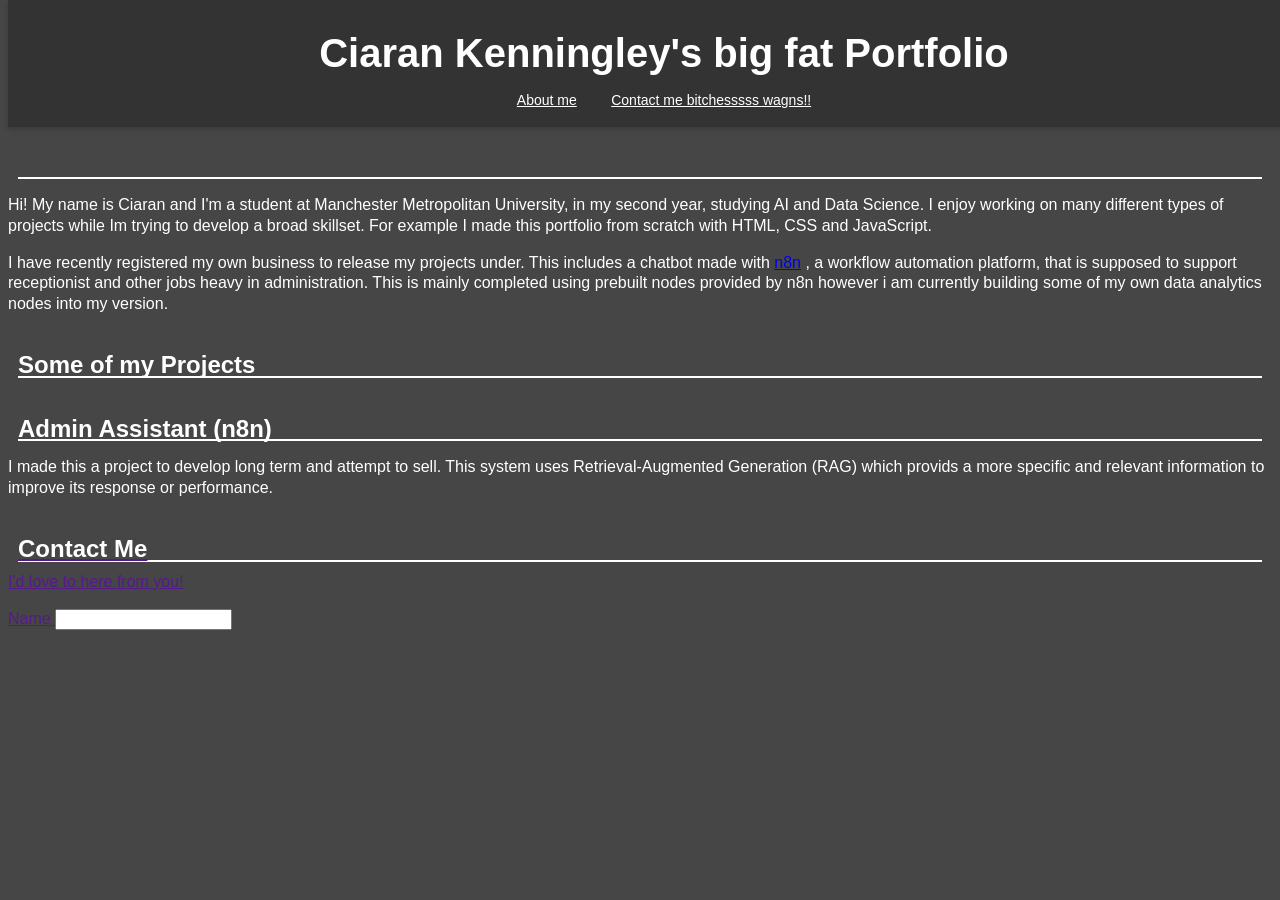
==== index.html @ db3be991 "greg" ====
<!DOCTYPE html>
<html lang="en">
<head>
    <meta charset="UTF-8">
    <meta name="viewport" content="width=device-width, initial-scale=1.0">
    <link rel="stylesheet" href="Design1.css">
    <title>PracticeHTML1Index</title>
</head>
<body>

    <header id="header">
        <h1>Ciaran Kenningley's big fat Portfolio</h1>
        <nav>
            <a href="aboutme.html">About me</a>
            <a href="contactme.html">Contact me bitchesssss wagns!!</a>
         </nav>
     </header>
    
     <div>
        
     </div>

     <main>
        <section id="welcome">
            <h2></h2>
            <p>
                Hi! My name is Ciaran and I'm a student at Manchester Metropolitan University, in my second year, studying AI and Data Science. I enjoy working on many different types of projects while Im trying to develop a broad skillset. For example I made this portfolio from scratch with HTML, CSS and JavaScript.
             </p>
             
            <p>
                I have recently registered my own business to release my projects under. This includes a chatbot made with 
                <a href="https://www.n8n.io" target="_blank">n8n</a>
                , a workflow automation platform, that is supposed to support receptionist and other jobs heavy in administration. This is mainly completed using prebuilt nodes provided by n8n however i am currently building some of my own data analytics nodes into my version. 
            
            </p>

        </section>

        <section id="Projects">
            <h2>Some of my Projects</h2>
            <div class="projectContainer">
                <div class="projectBox">
                    <img src="" alt="">
                    <h2>Admin Assistant (n8n)</h2>
                    <p> I made this a project to develop long term and attempt to sell. This system uses Retrieval-Augmented Generation (RAG) which provids a more specific and relevant information to improve its response or performance. </p>
                    <a href=""
                
                </div>



            </div>
        </section>


        <section id="contactme">
            <h2>Contact Me</h2>
            I'd love to here from you! 
            <form>
                <p>
                    <label>Name</label>
                    <input type="text" id="name" name="name">

                </p>

            </form>


        </section>
    

    </main>

   <!-- <script src="javascript1.js"></script>-->
    <script src="javascript1.js"></script>
   
</body>
</html>
---- Design1.css ----
/* Setting general body design */

html{
    --header-height:60px;
}

body{
    font-family:'Arial', sans-serif;    /* */
    color: rgb(255, 255, 255);
    background-color: rgb(70, 70, 70);
    line-height: 130%;
}

/* general header design */

header{
    background-color: rgba(0, 0, 0, 0);
    color: rgb(255, 255, 255);
    text-align: center;
    padding: 20px;
}

/* h1 settings */
header h1{
    font-size: 2.5em;

}


/* Header styling */
#header {
    position: fixed; /* Sticks the header to the top */
    top: 0;
    width: 100%;
    background-color: #333;
    padding: 1rem;
    box-shadow: 0 2px 5px rgba(0,0,0,0.2);
    transition: transform 0.3s ease-in-out; /* Smooth slide effect */
    z-index: 1000;
}

/* The class that hides the header */
#header.header--hidden {
    transform: translateY(-110%); /* Moves the header up and out of sight */
}


/* Navigation link styling*/
nav {
    display: center;
    /* justify-content: center;
    text-align: center; */
    gap: 20px;
}


nav a {
    color: rgb(255, 255, 255);
    /*text-decoration: none;*/
    margin: 15px;
    font-size: 14px;
    text-align: center;
} 

nav a:hover{
    text-decoration: underline;
}

main{
    padding-top: var(--header-height);
    max-width: 100%;
    margin: 40px auto;
}

section{
    margin-bottom: 40px;
}

section h2{
    color:rgb(255, 255, 255);
    border-bottom: 2px solid;
    margin: 10px 10px;
}
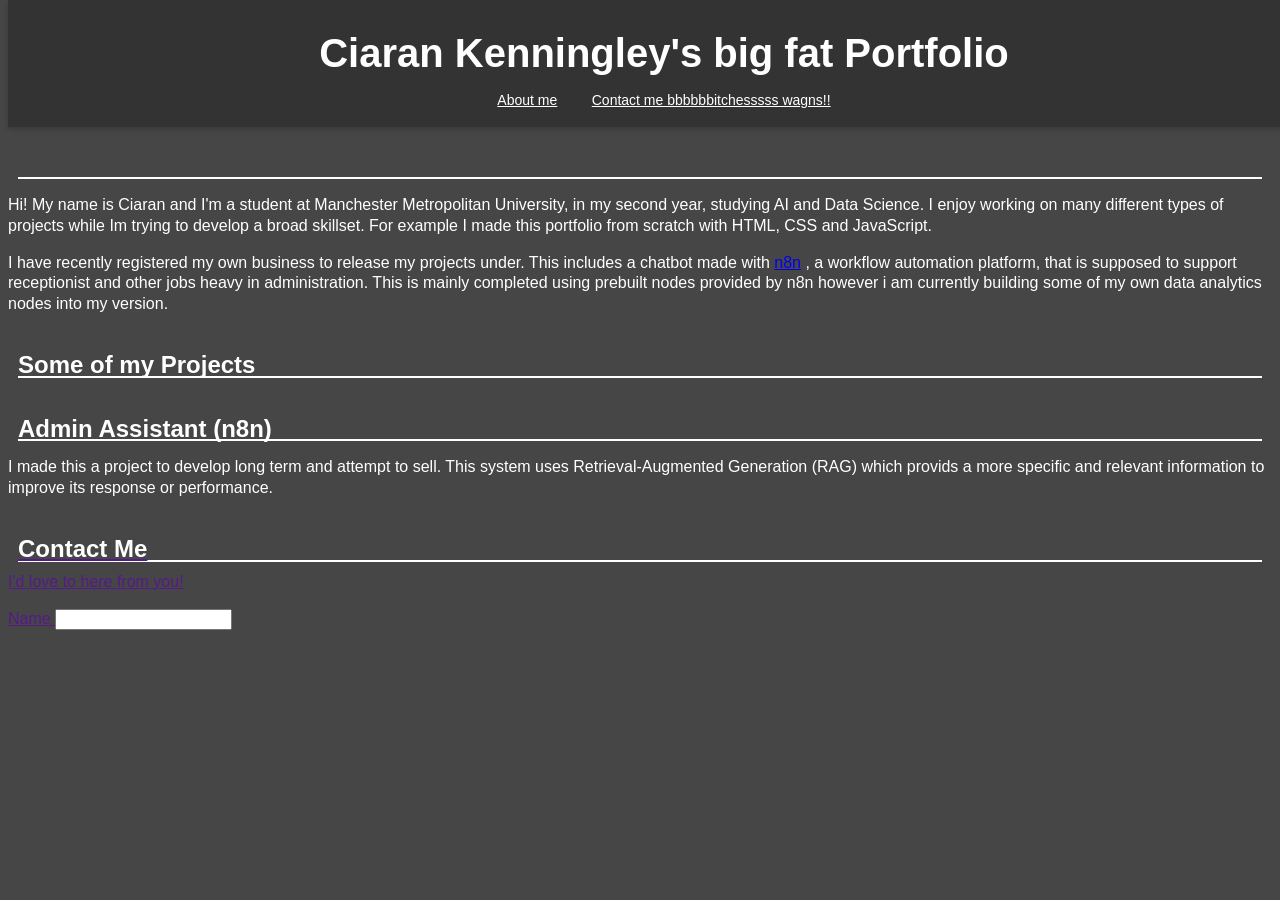
==== commit 64872404: "changes" ====
--- a/index.html
+++ b/index.html
@@ -12,7 +12,7 @@
         <h1>Ciaran Kenningley's big fat Portfolio</h1>
         <nav>
             <a href="aboutme.html">About me</a>
-            <a href="contactme.html">Contact me bitchesssss wagns!!</a>
+            <a href="contactme.html">Contact me bbbbbbitchesssss wagns!!</a>
          </nav>
      </header>
     
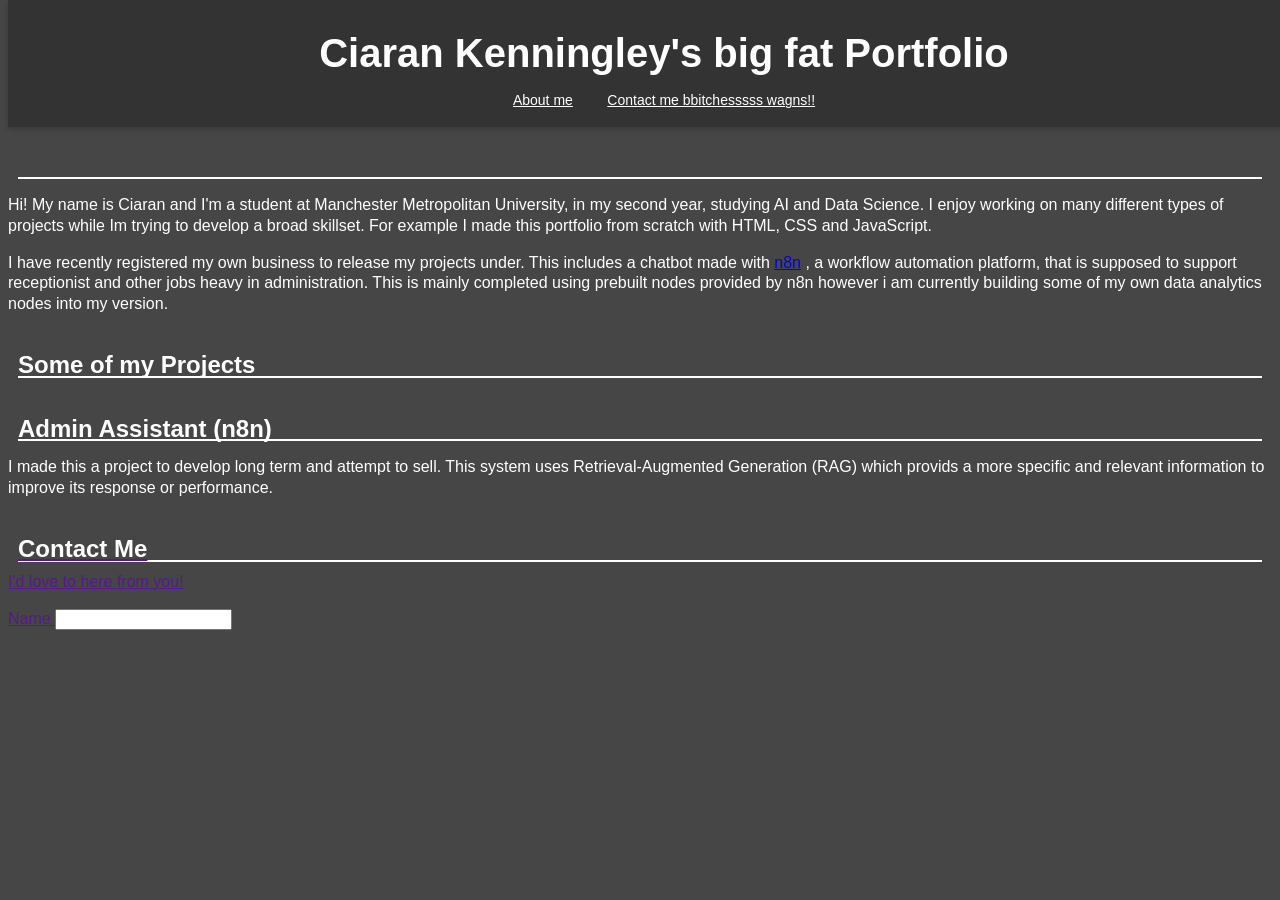
==== commit 694aaef3: "bbbb" ====
--- a/index.html
+++ b/index.html
@@ -12,7 +12,7 @@
         <h1>Ciaran Kenningley's big fat Portfolio</h1>
         <nav>
             <a href="aboutme.html">About me</a>
-            <a href="contactme.html">Contact me bbbbbbitchesssss wagns!!</a>
+            <a href="contactme.html">Contact me bbitchesssss wagns!!</a>
          </nav>
      </header>
     
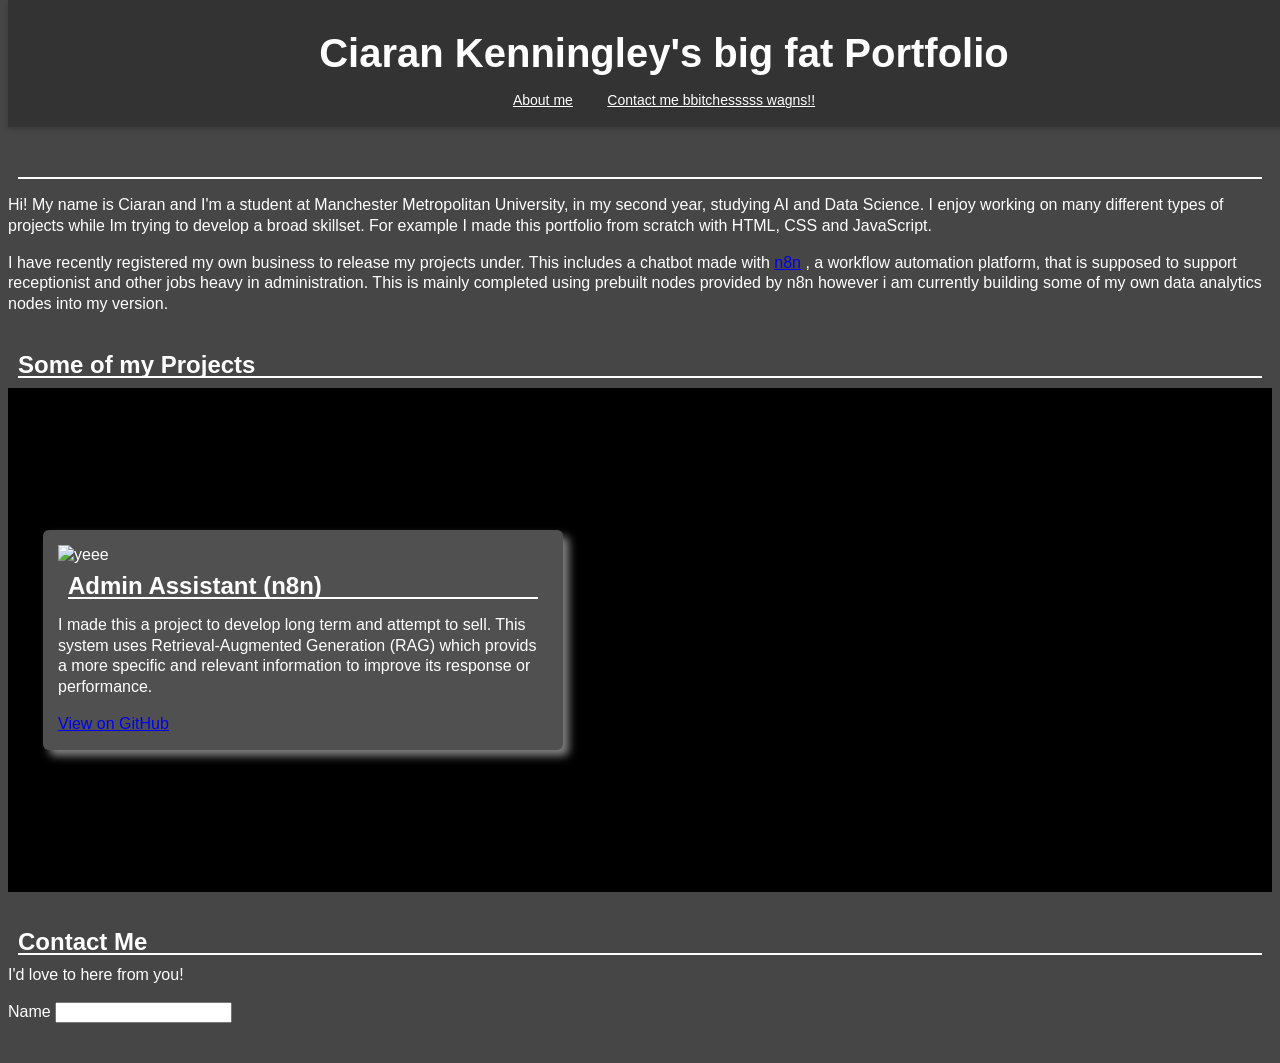
==== commit cc6d9136: "project section" ====
--- a/index.html
+++ b/index.html
@@ -40,11 +40,10 @@
             <h2>Some of my Projects</h2>
             <div class="projectContainer">
                 <div class="projectBox">
-                    <img src="" alt="">
+                    <img src="1000011021" alt="yeee">
                     <h2>Admin Assistant (n8n)</h2>
                     <p> I made this a project to develop long term and attempt to sell. This system uses Retrieval-Augmented Generation (RAG) which provids a more specific and relevant information to improve its response or performance. </p>
-                    <a href=""
-                
+                    <a href="https://github.com/CiaranKenningley/my-portfolio.git">View on GitHub</a>
                 </div>
 
 
--- a/Design1.css
+++ b/Design1.css
@@ -81,3 +81,21 @@
     border-bottom: 2px solid;
     margin: 10px 10px;
 }
+
+.projectContainer{
+    background-color: rgb(0, 0, 0);
+    padding: 20px;
+    display: flex;
+    flex-wrap: wrap;
+    gap: 10%;
+}
+
+.projectBox{
+    background-color: rgb(80, 80, 80);
+    border: 2px  rgb(255, 255, 255);
+    padding: 15px;
+    margin: 10% 15px;
+    border-radius: 6px;
+    width: 40%;
+    box-shadow: 6px 6px 8px rgba(255, 255, 255, 0.5);
+}
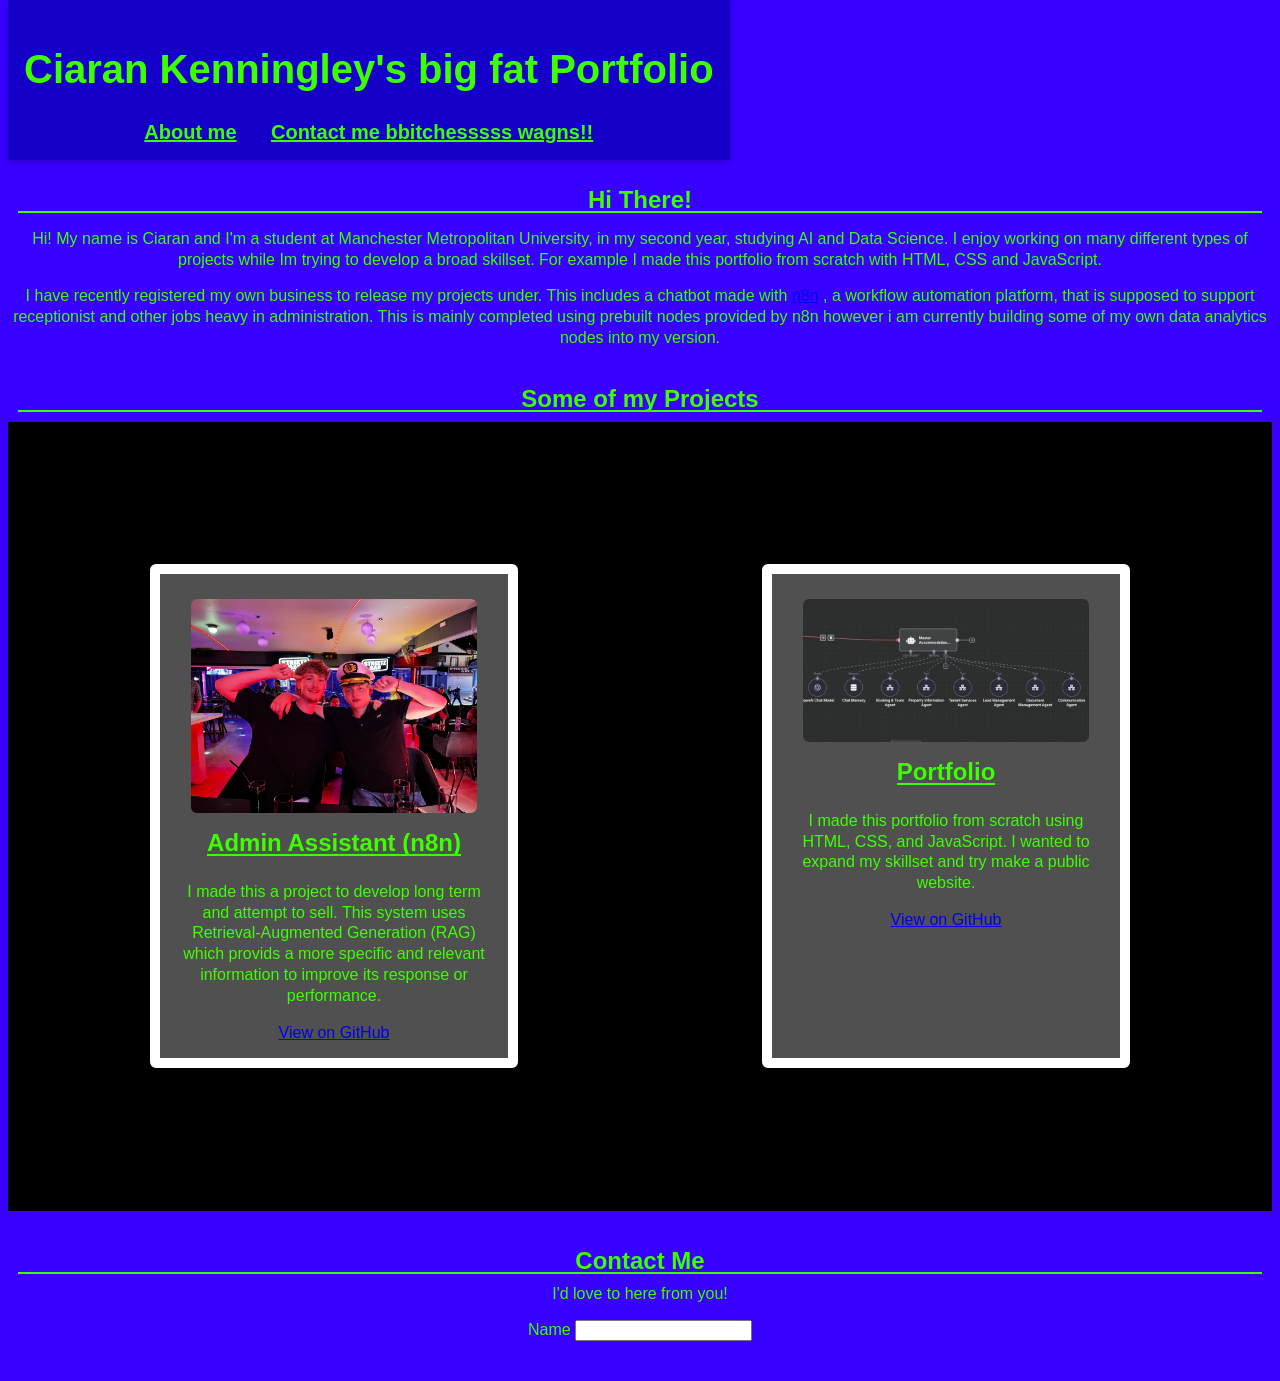
==== commit e74b6e2d: "update" ====
--- a/index.html
+++ b/index.html
@@ -22,7 +22,7 @@
 
      <main>
         <section id="welcome">
-            <h2></h2>
+            <h2>Hi There!</h2>
             <p>
                 Hi! My name is Ciaran and I'm a student at Manchester Metropolitan University, in my second year, studying AI and Data Science. I enjoy working on many different types of projects while Im trying to develop a broad skillset. For example I made this portfolio from scratch with HTML, CSS and JavaScript.
              </p>
@@ -39,14 +39,19 @@
         <section id="Projects">
             <h2>Some of my Projects</h2>
             <div class="projectContainer">
-                <div class="projectBox">
-                    <img src="1000011021" alt="yeee">
+                <div class="projectBox" id="box">
+                    <img src="1000011021.jpg" alt="yeee">
                     <h2>Admin Assistant (n8n)</h2>
                     <p> I made this a project to develop long term and attempt to sell. This system uses Retrieval-Augmented Generation (RAG) which provids a more specific and relevant information to improve its response or performance. </p>
                     <a href="https://github.com/CiaranKenningley/my-portfolio.git">View on GitHub</a>
                 </div>
 
-
+                <div class="projectBox" id="box">
+                    <img src="n8nImage.jpg" alt="yeee">
+                    <h2>Portfolio</h2>
+                    <p> I made this portfolio from scratch using HTML, CSS, and JavaScript. I wanted to expand my skillset and try make a public website. </p>
+                    <a href="https://github.com/CiaranKenningley/my-portfolio.git">View on GitHub</a>
+                </div>
 
             </div>
         </section>
--- a/Design1.css
+++ b/Design1.css
@@ -6,24 +6,37 @@
 
 body{
     font-family:'Arial', sans-serif;    /* */
-    color: rgb(255, 255, 255);
-    background-color: rgb(70, 70, 70);
+    color: rgb(60, 255, 0);
+    background-color: rgb(55, 0, 255);
     line-height: 130%;
+    align-items: center;
 }
 
 /* general header design */
 
 header{
-    background-color: rgba(0, 0, 0, 0);
-    color: rgb(255, 255, 255);
+    background-color: rgb(0, 255, 242);
+    color: rgb(60, 255, 0);
     text-align: center;
-    padding: 20px;
+    align-items: center;
+   /* padding: 20px; */
 }
 
 /* h1 settings */
 header h1{
     font-size: 2.5em;
+    line-height: 1.3;
 
+}
+
+@media (max-width: 600px) {
+    header h1{
+        font-size: 1.8em;
+    }
+    main {
+        padding-top: var(--header-height);
+    }
+    
 }
 
 
@@ -31,12 +44,15 @@
 #header {
     position: fixed; /* Sticks the header to the top */
     top: 0;
-    width: 100%;
-    background-color: #333;
+    width: auto;
+    background-color: rgb(20, 0, 200);
     padding: 1rem;
     box-shadow: 0 2px 5px rgba(0,0,0,0.2);
     transition: transform 0.3s ease-in-out; /* Smooth slide effect */
     z-index: 1000;
+    display: flex;
+    flex-direction: column;
+    align-items: center;
 }
 
 /* The class that hides the header */
@@ -47,18 +63,16 @@
 
 /* Navigation link styling*/
 nav {
-    display: center;
-    /* justify-content: center;
-    text-align: center; */
     gap: 20px;
 }
 
 
 nav a {
-    color: rgb(255, 255, 255);
+    color: rgb(60, 255, 0);
     /*text-decoration: none;*/
     margin: 15px;
-    font-size: 14px;
+    font-size: 20px;
+    font-weight: bold;
     text-align: center;
 } 
 
@@ -67,18 +81,23 @@
 }
 
 main{
-    padding-top: var(--header-height);
+    --height:calc(var(--header-height) - 20px);
+    padding-top: var(--height);
     max-width: 100%;
     margin: 40px auto;
 }
 
 section{
+    color: rgb(60, 255, 0);
     margin-bottom: 40px;
+    text-align: center;
+    justify-content: center;
 }
 
 section h2{
-    color:rgb(255, 255, 255);
-    border-bottom: 2px solid;
+    text-align: center;
+    color:rgb(60, 255, 0);
+    border-bottom: 2px solid rgb(60, 255, 0);
     margin: 10px 10px;
 }
 
@@ -86,16 +105,33 @@
     background-color: rgb(0, 0, 0);
     padding: 20px;
     display: flex;
-    flex-wrap: wrap;
-    gap: 10%;
+    flex-direction: row;
 }
 
+
 .projectBox{
+    display: flex;
+    flex-direction: column;
+    align-items: center;
+    text-align: center;
     background-color: rgb(80, 80, 80);
-    border: 2px  rgb(255, 255, 255);
+    border: 10px solid rgb(255, 255, 255);
     padding: 15px;
-    margin: 10% 15px;
+    margin: 10% 10%;
     border-radius: 6px;
     width: 40%;
-    box-shadow: 6px 6px 8px rgba(255, 255, 255, 0.5);
+    /* box-shadow: 6px 6px 8px rgba(255, 255, 255, 0.5); */
+}
+
+.projectBox:hover{
+    box-shadow: 0 0 20px rgba(255, 255, 255, 0.7);
+    transform: scale(1.05);
+    transition: transform 0.3s, box-shadow 0.3s;
+}
+.projectBox img{
+    width: 90%;
+    height: auto;
+    border-radius: 6px;
+    margin: 10px auto;
+    display: block;
 }
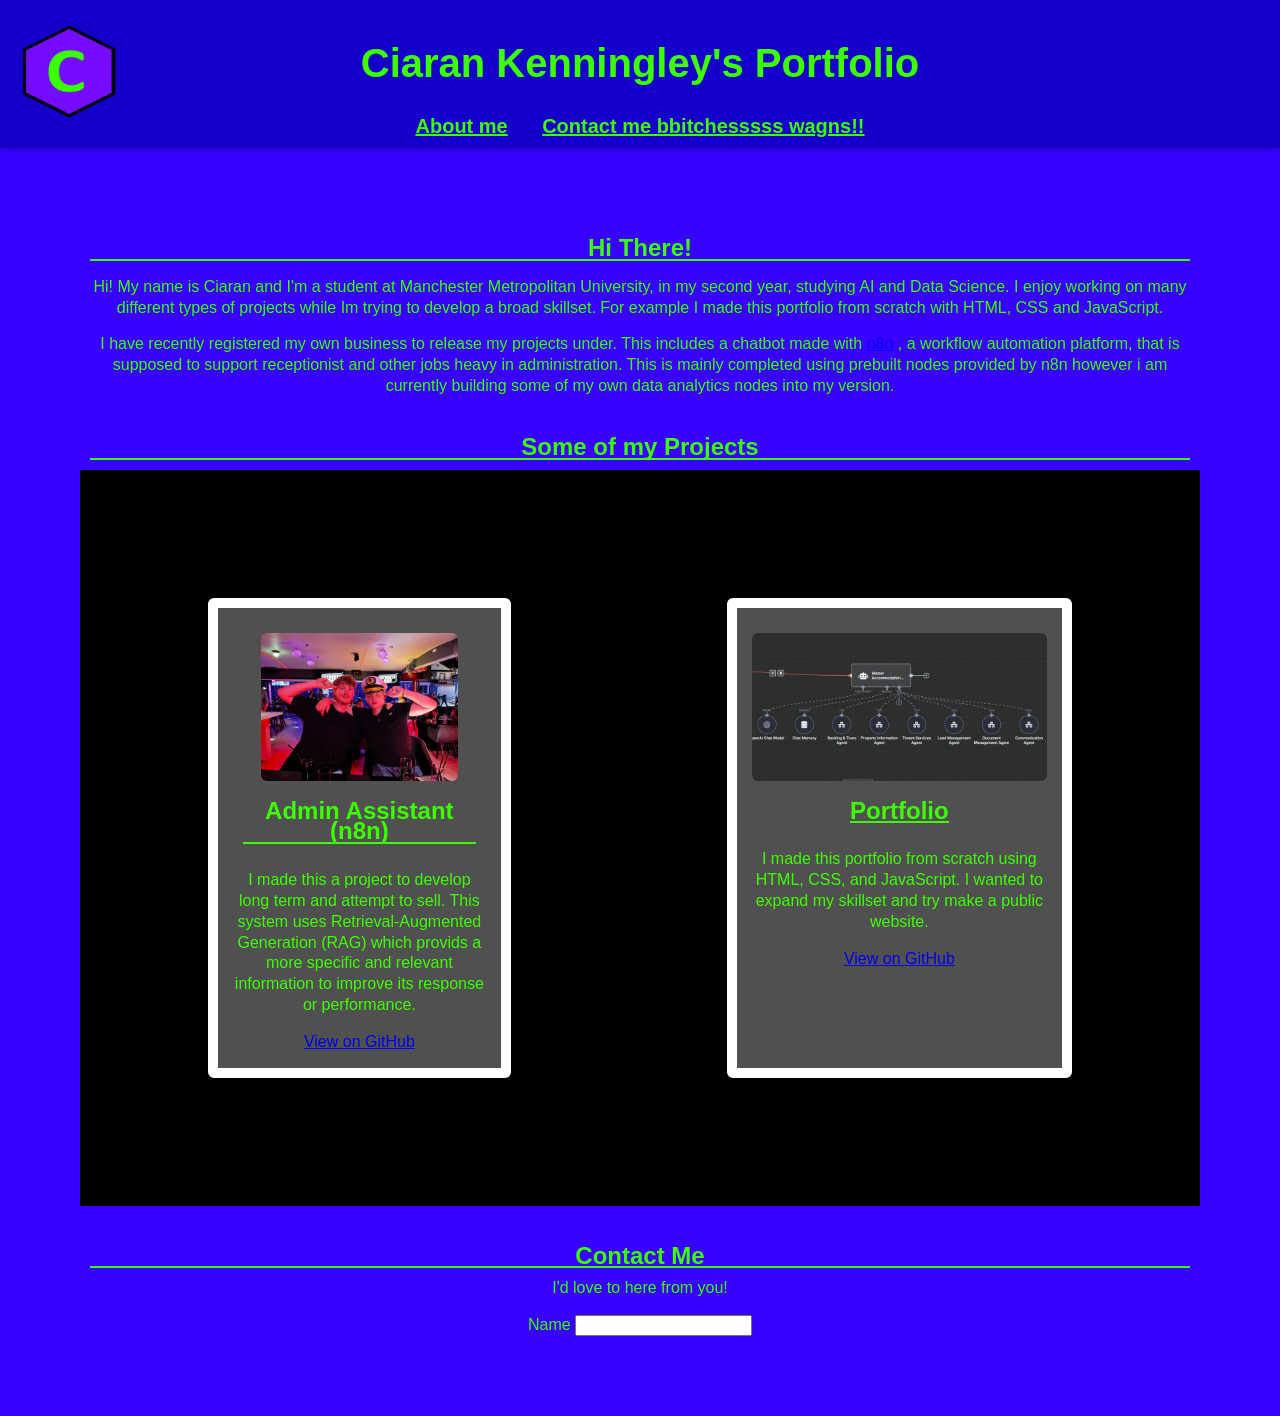
==== commit e28b5496: "Logo update" ====
--- a/index.html
+++ b/index.html
@@ -9,11 +9,14 @@
 <body>
 
     <header id="header">
-        <h1>Ciaran Kenningley's big fat Portfolio</h1>
-        <nav>
-            <a href="aboutme.html">About me</a>
-            <a href="contactme.html">Contact me bbitchesssss wagns!!</a>
-         </nav>
+        <img src="C-Logo.png" alt="Profile Picture" id="header-image">
+        <div id="header-text">
+         <h1>Ciaran Kenningley's Portfolio</h1>
+            <nav>
+              <a href="aboutme.html">About me</a>
+              <a href="contactme.html">Contact me bbitchesssss wagns!!</a>
+             </nav>
+        </div>
      </header>
     
      <div>
--- a/Design1.css
+++ b/Design1.css
@@ -10,17 +10,18 @@
     background-color: rgb(55, 0, 255);
     line-height: 130%;
     align-items: center;
+    margin: 80px 80px;
 }
+
 
 /* general header design */
 
-header{
-    background-color: rgb(0, 255, 242);
-    color: rgb(60, 255, 0);
-    text-align: center;
-    align-items: center;
-   /* padding: 20px; */
-}
+
+
+
+
+
+
 
 /* h1 settings */
 header h1{
@@ -39,20 +40,59 @@
     
 }
 
+/*
+header{
+    /*background-color: rgb(0, 60, 255);*/
+    /*color: rgb(60, 255, 0);
+    text-align: center;
+    position: fixed; /* Sticks the header to the top */
+    /*top: 0;
+    left: 0;
+    right: 0;
+    width: auto;
+    background-color: rgb(20, 0, 200);
+    /*box-shadow: 0 2px 5px rgba(0,0,0,0.2);*/
+    /*transition: transform 0.3s ease-in-out; /* Smooth slide effect */
+    /*z-index: top;
+    padding: 20px;
+
+    /*align-items: center;
+   padding: 20px;
+
+
 
 /* Header styling */
 #header {
     position: fixed; /* Sticks the header to the top */
     top: 0;
-    width: auto;
+    left: 0;
+    right: 0;
+
+    /* display: flex;
+    flex-direction: row;
+    align-items: center; */
+    text-align: center;
+
     background-color: rgb(20, 0, 200);
-    padding: 1rem;
     box-shadow: 0 2px 5px rgba(0,0,0,0.2);
     transition: transform 0.3s ease-in-out; /* Smooth slide effect */
-    z-index: 1000;
-    display: flex;
-    flex-direction: column;
-    align-items: center;
+    z-index: top;
+    padding: 10px 20px;
+}
+
+#header-image{
+   position: absolute;
+   left: 20px;
+   top: 50%;
+   transform: translateY(-50%);
+   /*box-shadow: 0 0 5px rgba(255, 255, 255, 0.4);*/
+
+   height: 100px;
+   width: 100px;
+}
+
+#header-text{
+    display: inline-block;
 }
 
 /* The class that hides the header */
@@ -81,8 +121,8 @@
 }
 
 main{
-    --height:calc(var(--header-height) - 20px);
-    padding-top: var(--height);
+    /*--height:calc(var(--header-height) - 20px);*/
+    padding-top: var(--header-height);
     max-width: 100%;
     margin: 40px auto;
 }
@@ -129,8 +169,8 @@
     transition: transform 0.3s, box-shadow 0.3s;
 }
 .projectBox img{
-    width: 90%;
-    height: auto;
+    width: auto;
+    height: var(--header-height);
     border-radius: 6px;
     margin: 10px auto;
     display: block;
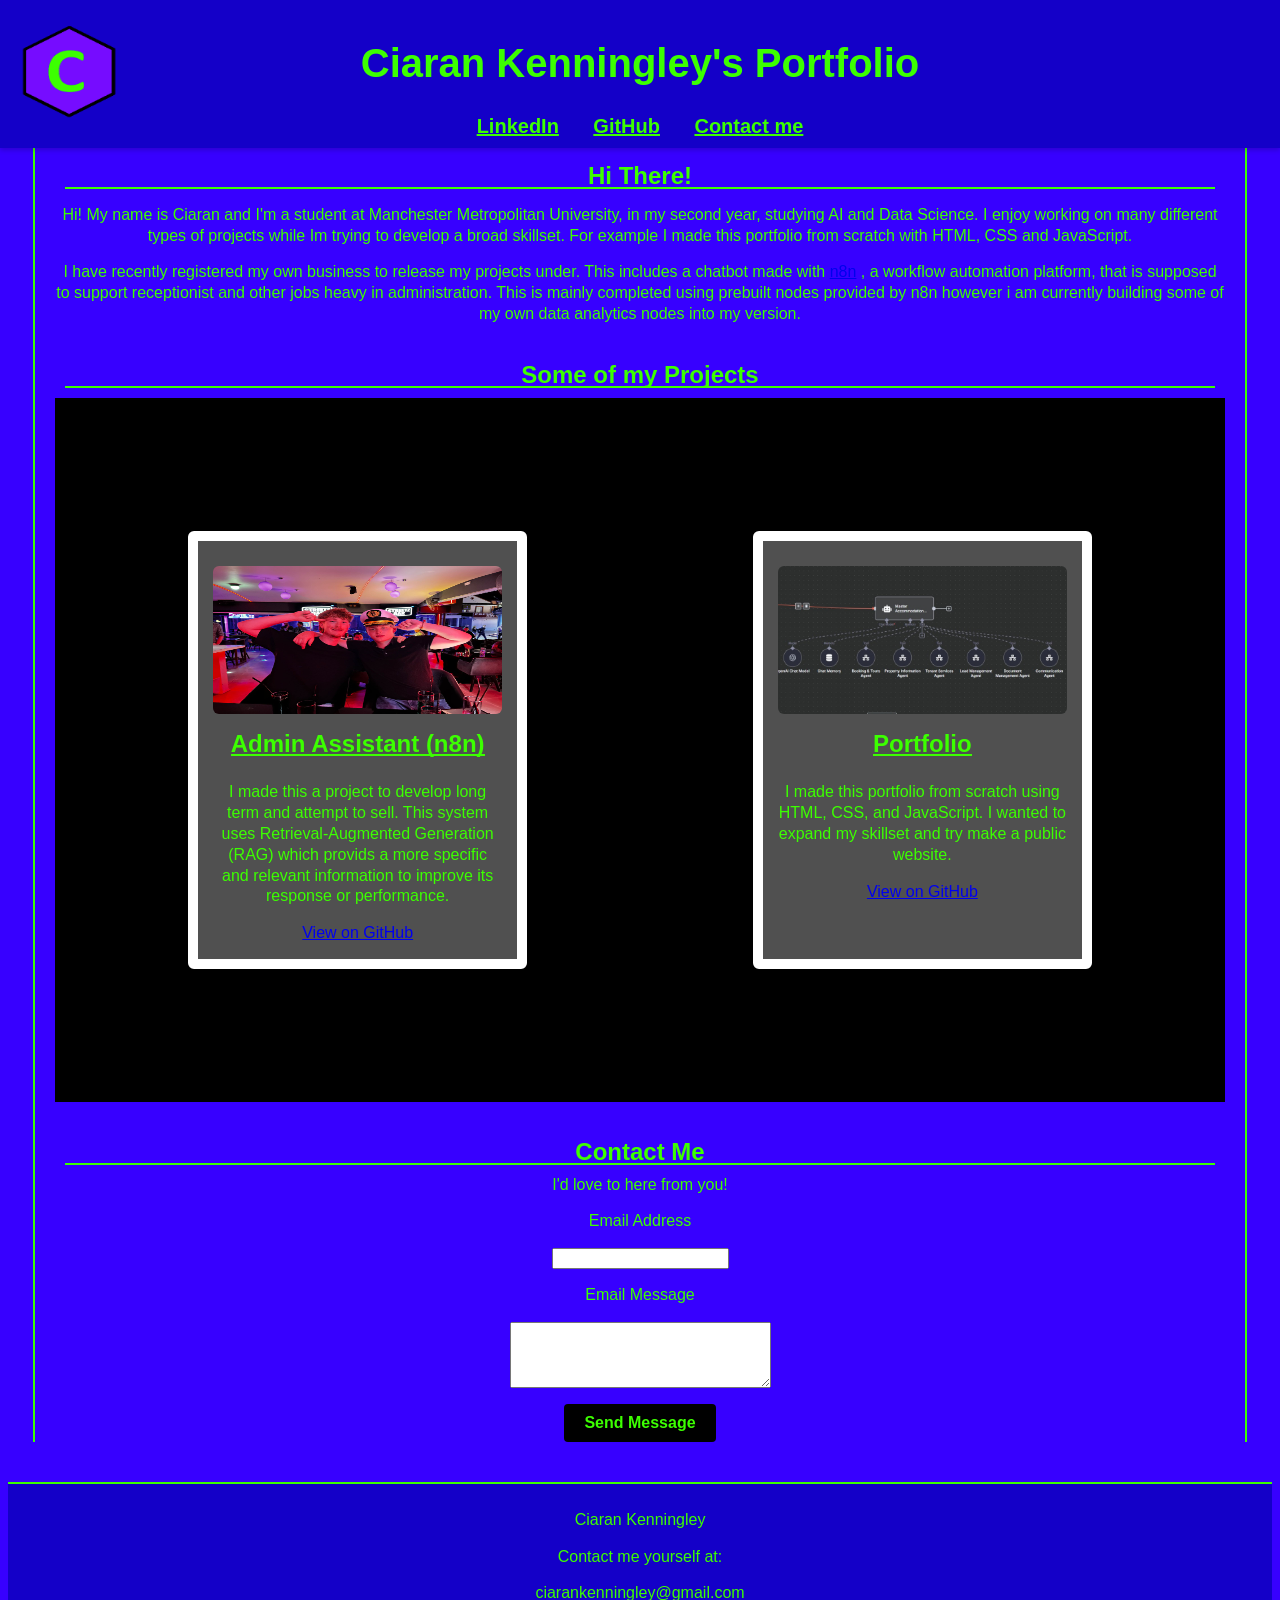
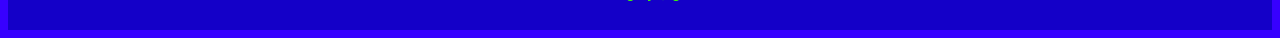
==== commit 7809f2c1: "Final Monday" ====
--- a/index.html
+++ b/index.html
@@ -13,8 +13,9 @@
         <div id="header-text">
          <h1>Ciaran Kenningley's Portfolio</h1>
             <nav>
-              <a href="aboutme.html">About me</a>
-              <a href="contactme.html">Contact me bbitchesssss wagns!!</a>
+              <a href="https://www.linkedin.com/in/ciarankenningley/">LinkedIn</a>
+              <a href="https://github.com/CiaranKenningley">GitHub</a>
+              <a href="#contactme">Contact me</a>
              </nav>
         </div>
      </header>
@@ -65,18 +66,28 @@
             I'd love to here from you! 
             <form>
                 <p>
-                    <label>Name</label>
-                    <input type="text" id="name" name="name">
-
+                    <label>Email Address</label>
+                </p>
+                <input type="text" id="Email" name="Email Address" cols="30">
+                <p>
+                    <label>Email Message</label>
                 </p>
 
+                <textarea id="Message" name="Message" rows="4" cols="30"></textarea>
             </form>
+
+            <button type="submit">Send Message</button>
 
 
         </section>
     
+    </main>
 
-    </main>
+     <footer>
+            <p>Ciaran Kenningley</p>
+            <p>Contact me yourself at:</p>
+            <p>ciarankenningley@gmail.com</p>
+        </footer>
 
    <!-- <script src="javascript1.js"></script>-->
     <script src="javascript1.js"></script>
--- a/Design1.css
+++ b/Design1.css
@@ -9,19 +9,10 @@
     color: rgb(60, 255, 0);
     background-color: rgb(55, 0, 255);
     line-height: 130%;
-    align-items: center;
-    margin: 80px 80px;
 }
 
 
 /* general header design */
-
-
-
-
-
-
-
 
 /* h1 settings */
 header h1{
@@ -124,7 +115,12 @@
     /*--height:calc(var(--header-height) - 20px);*/
     padding-top: var(--header-height);
     max-width: 100%;
-    margin: 40px auto;
+    margin: 0 2%;
+    border-left: 2px solid rgb(60, 255, 0);
+    border-right: 2px solid rgb(60, 255, 0);
+    padding-left: 20px;
+    padding-right: 20px;
+
 }
 
 section{
@@ -146,6 +142,9 @@
     padding: 20px;
     display: flex;
     flex-direction: row;
+    /* align-items: flex-start;
+    justify-content: center;
+    gap: 20px; */
 }
 
 
@@ -169,9 +168,33 @@
     transition: transform 0.3s, box-shadow 0.3s;
 }
 .projectBox img{
-    width: auto;
+    width: 100%;
     height: var(--header-height);
     border-radius: 6px;
-    margin: 10px auto;
+    margin: 10px 10px;
     display: block;
+}
+
+button{
+    background-color: rgb(0, 0, 0);
+    color: rgb(60, 255, 0);
+    border: none;
+    padding: 10px 20px;
+    margin-top: 10px;
+    font-size: 16px;
+    cursor: pointer;
+    border-radius: 4px;
+    font-weight: bold;
+}
+
+footer{
+    text-align: center;
+    color: rgb(60, 255, 0);
+    border-top: 2px solid rgb(60, 255, 0);
+    padding: 10px;
+    margin-top: 40px;
+    background-color: rgb(20, 0, 200);
+    /* left: 0;
+    right: 0;
+    bottom: 0; */
 }
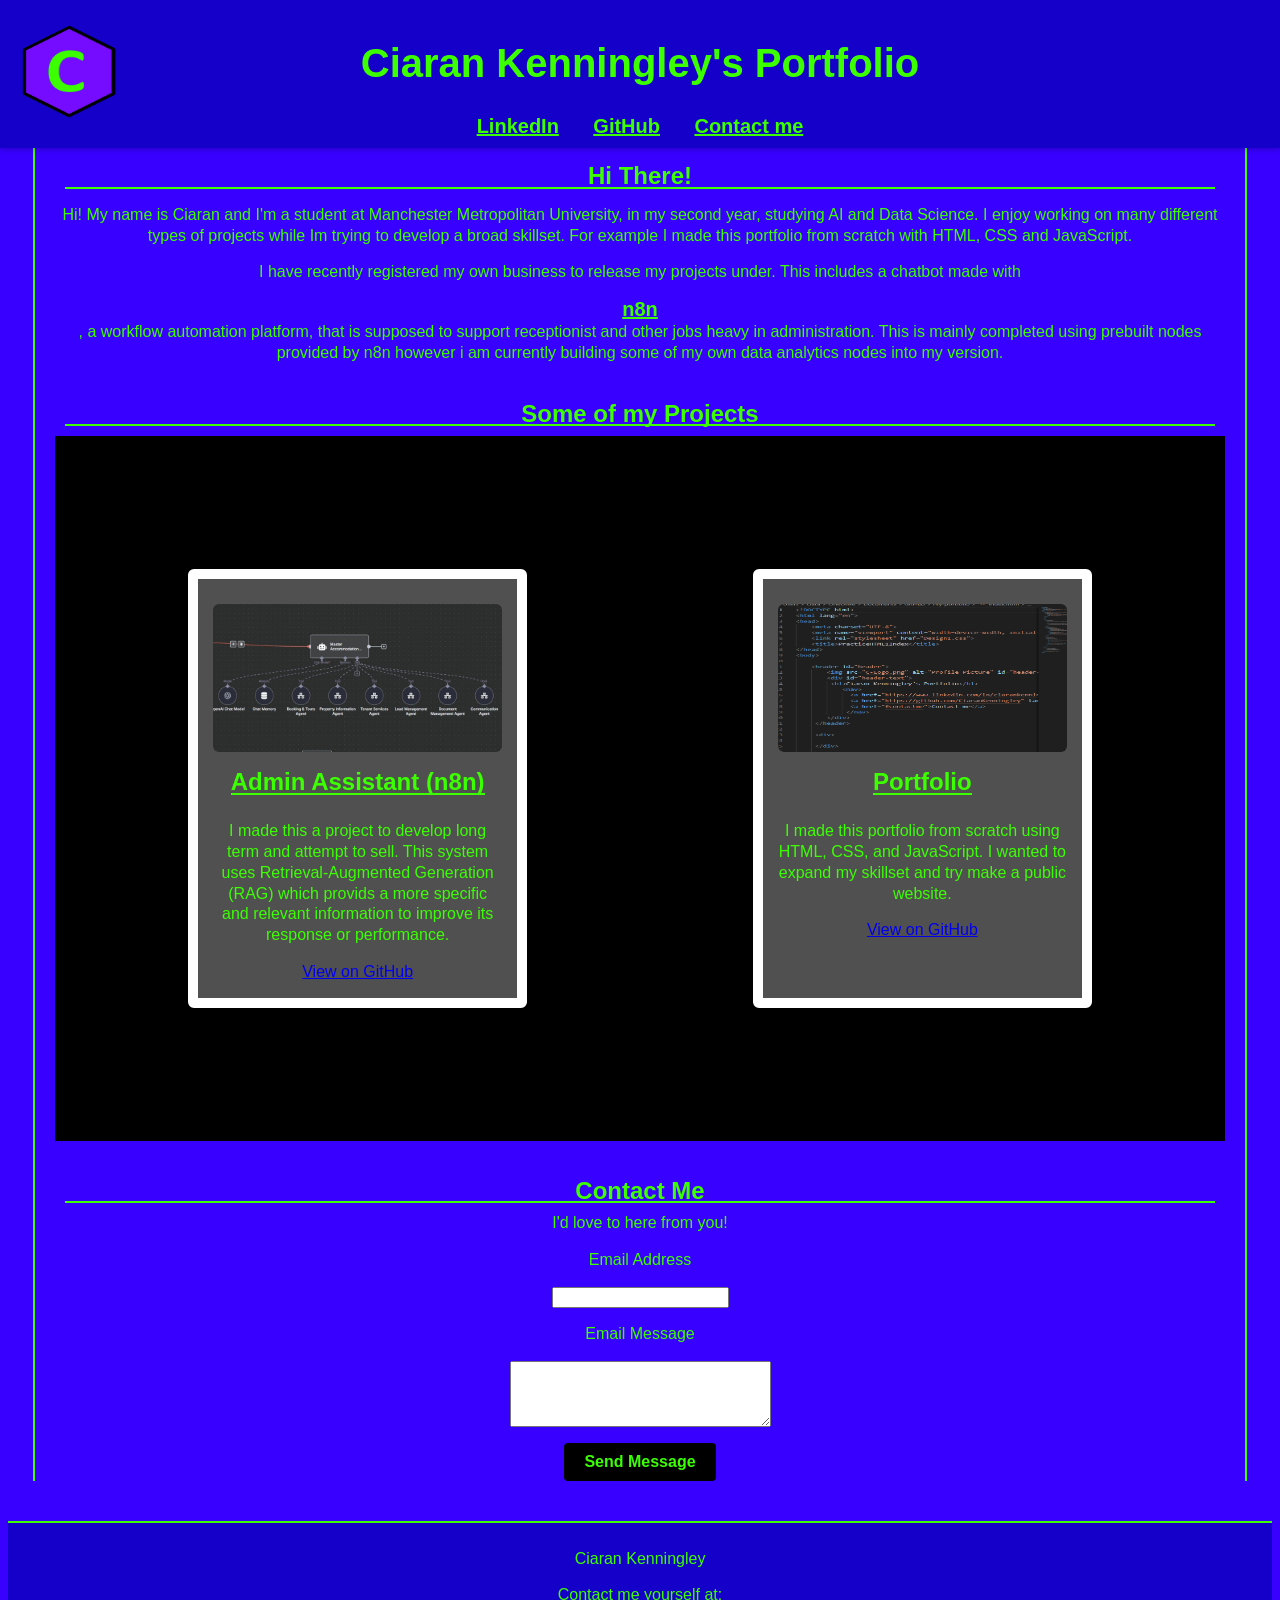
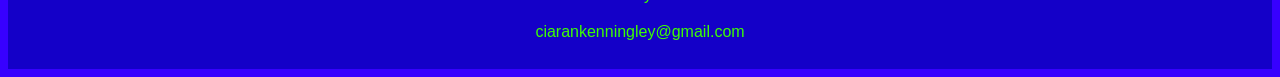
==== commit 0a47a09a: "Remove image" ====
--- a/index.html
+++ b/index.html
@@ -13,8 +13,8 @@
         <div id="header-text">
          <h1>Ciaran Kenningley's Portfolio</h1>
             <nav>
-              <a href="https://www.linkedin.com/in/ciarankenningley/">LinkedIn</a>
-              <a href="https://github.com/CiaranKenningley">GitHub</a>
+              <a href="https://www.linkedin.com/in/ciarankenningley/" target="_blank">LinkedIn</a>
+              <a href="https://github.com/CiaranKenningley" target="_blank">GitHub</a>
               <a href="#contactme">Contact me</a>
              </nav>
         </div>
@@ -33,7 +33,7 @@
              
             <p>
                 I have recently registered my own business to release my projects under. This includes a chatbot made with 
-                <a href="https://www.n8n.io" target="_blank">n8n</a>
+                <nav><a href="https://www.n8n.io" target="_blank">n8n</a></nav>
                 , a workflow automation platform, that is supposed to support receptionist and other jobs heavy in administration. This is mainly completed using prebuilt nodes provided by n8n however i am currently building some of my own data analytics nodes into my version. 
             
             </p>
@@ -44,14 +44,14 @@
             <h2>Some of my Projects</h2>
             <div class="projectContainer">
                 <div class="projectBox" id="box">
-                    <img src="1000011021.jpg" alt="yeee">
+                    <img src="n8nImage.jpg" alt="yeee">
                     <h2>Admin Assistant (n8n)</h2>
                     <p> I made this a project to develop long term and attempt to sell. This system uses Retrieval-Augmented Generation (RAG) which provids a more specific and relevant information to improve its response or performance. </p>
                     <a href="https://github.com/CiaranKenningley/my-portfolio.git">View on GitHub</a>
                 </div>
 
                 <div class="projectBox" id="box">
-                    <img src="n8nImage.jpg" alt="yeee">
+                    <img src="HTMLcode.png" alt="yeee">
                     <h2>Portfolio</h2>
                     <p> I made this portfolio from scratch using HTML, CSS, and JavaScript. I wanted to expand my skillset and try make a public website. </p>
                     <a href="https://github.com/CiaranKenningley/my-portfolio.git">View on GitHub</a>
